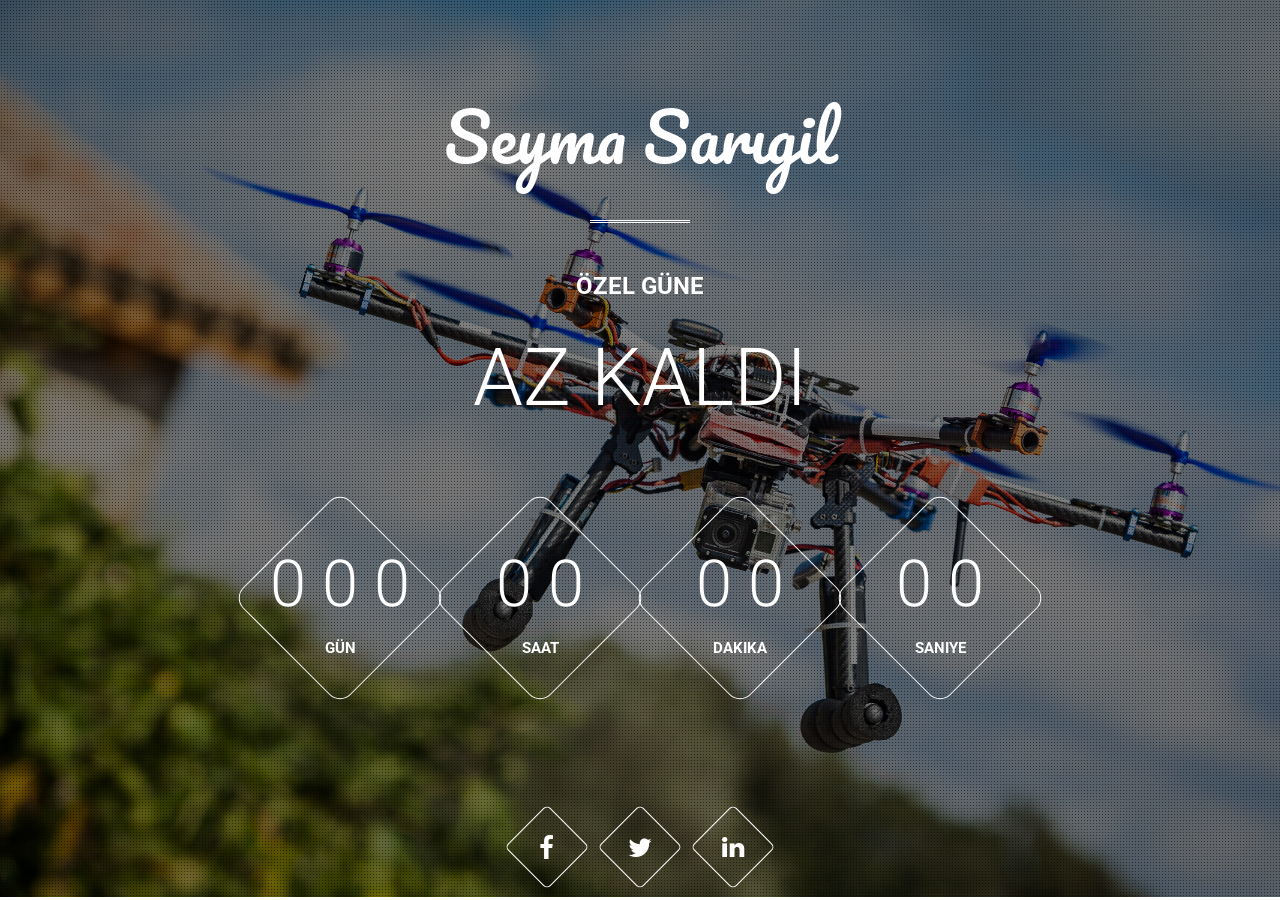
==== index.html @ 9d3ab020 "First initialize" ====
<!DOCTYPE html>
<html>
<head>
	<meta charset="UTF-8">
	<title>Şeyma Sarıgil</title>
	<meta name="description" content="Şeyma Sarıgil" >
	<meta name="author" content="Şeyma Sarıgil <seymasargil@gmail.com>">

	<!-- Mobile Specific Meta -->
	<meta name="viewport" content="width=device-width, initial-scale=1">
	<!--[if IE]><meta http-equiv='X-UA-Compatible' content='IE=edge,chrome=1'><![endif]-->

	<!-- Bootstrap  -->
	<link href="assets/css/bootstrap.min.css" rel="stylesheet">

	<!-- icon fonts font Awesome -->
	<link href="assets/css/font-awesome.min.css" rel="stylesheet">

	<!-- Custom Styles -->
	<link href="assets/css/style.css" rel="stylesheet">

	<!--[if lt IE 9]>
	<script src="assets/js/html5shiv.js"></script>
	<![endif]-->

</head>
<body>


	<!-- Preloader -->
	<div id="preloader">
		<div id="loader">
			<div class="dot"></div>
			<div class="dot"></div>
			<div class="dot"></div>
			<div class="dot"></div>
			<div class="dot"></div>
			<div class="dot"></div>
			<div class="dot"></div>
			<div class="dot"></div>
			<div class="lading"></div>
		</div>
	</div><!-- /#preloader -->
	<!-- Preloader End-->

	<!-- Main Menu -->
	<div id="main-menu" class="navbar navbar-default navbar-fixed-top" role="navigation">
		
		<div class="navbar-header">
			<!-- responsive navigation -->
			<button type="button" class="navbar-toggle" data-toggle="collapse" data-target=".navbar-collapse">
				<span class="sr-only">Menüyü Aç</span>
				<i class="fa fa-bars"></i>
			</button> <!-- /.navbar-toggle -->
			
		</div> <!-- /.navbar-header -->
	</div><!-- /#main-menu -->
	<!-- Main Menu End -->
	

	<!-- Page Top Section -->
	<section id="page-top" class="section-style parallax-bg" data-background-image="images/background/page-top.jpg">
		<div class="pattern height-resize">
			<div class="container">
				<h1 class="site-title">
					Seyma Sarıgil
				</h1><!-- /.site-title -->
				<h3 class="section-name">
					<span>
						Özel Güne
					</span>
				</h3><!-- /.section-name -->
				<h2 class="section-title">
					Az Kaldı
				</h2><!-- /.Section-title  -->
				<div id="time_countdown" class="time-count-container">

					<div class="col-sm-3">
						<div class="time-box">
							<div class="time-box-inner dash days_dash animated" data-animation="rollIn" data-animation-delay="300">
								<span class="time-number">
									<span class="digit">0</span>
									<span class="digit">0</span>
									<span class="digit">0</span>
								</span>
								<span class="time-name">Gün</span>
							</div>
						</div>
					</div>

					<div class="col-sm-3">
						<div class="time-box">
							<div class="time-box-inner dash hours_dash animated" data-animation="rollIn" data-animation-delay="600">
								<span class="time-number">
									<span class="digit">0</span>
									<span class="digit">0</span>	
								</span>
								<span class="time-name">Saat</span>
							</div>
						</div>
					</div>

					<div class="col-sm-3">
						<div class="time-box">
							<div class="time-box-inner dash minutes_dash animated" data-animation="rollIn" data-animation-delay="900">
								<span class="time-number">
									<span class="digit">0</span>
									<span class="digit">0</span>
								</span>
								<span class="time-name">Dakika</span>
							</div>
						</div>
					</div>

					<div class="col-sm-3">
						<div class="time-box">
							<div class="time-box-inner dash seconds_dash animated" data-animation="rollIn" data-animation-delay="1200">
								<span class="time-number">
									<span class="digit">0</span>
									<span class="digit">0</span>
								</span>
								<span class="time-name">Saniye</span>
							</div>
						</div>
					</div>
					
				</div><!-- /.time-count-container -->



				<div class="social-btn-container" style="margin-top:30px;">
					<span class="social-btn-box">
						<a href="https://facebook.com/profile.php?id=100009501969450" class="facebook-btn">
							<i class="fa fa-facebook"></i></a>
						</span><!-- /.social-btn-box -->

						<span class="social-btn-box">
							<a href="https://twitter.com/SeymaSarigil" class="twitter-btn"><i class="fa fa-twitter"></i></a>
						</span><!-- /.social-btn-box -->

						<span class="social-btn-box">
							<a href="https://www.linkedin.com/in/seyma-sarigil-229167a2?authType=NAME_SEARCH&authToken=FrK0&locale=en_US&trk=tyah&trkInfo=clickedVertical%3Amynetwork%2CclickedEntityId%3A364675713%2CauthType%3ANAME_SEARCH%2Cidx%3A1-1-1%2CtarId%3A1454965400474%2Ctas%3A%C5%9Eeyma%20Sar%C4%B1gil" class="linkedin-btn"><i class="fa fa-linkedin"></i></a>
						</span><!-- /.social-btn-box -->



				</div><!-- /.social-btn-container -->
				
			</div><!-- /.container -->
		</div><!-- /.pattern -->		
	</section><!-- /#page-top -->
	<!-- Page Top Section  End -->

		<!-- jQuery Library -->
		<script type="text/javascript" src="assets/js/jquery-2.1.0.min.js"></script>
		<!-- Modernizr js -->
		<script type="text/javascript" src="assets/js/modernizr-2.8.0.min.js"></script>
		<!-- Plugins -->
		<script type="text/javascript" src="assets/js/plugins.js"></script>
		<!-- Custom JavaScript Functions -->
		<script type="text/javascript" src="assets/js/functions.js"></script>
		<!-- jquery.parallax.js -->
		<script type="text/javascript" src="assets/js/jquery.parallax.js"></script>
		<!-- Custom JavaScript Functions -->
		<script type="text/javascript" src="assets/js/jquery.ajaxchimp.min.js"></script>


		<script type="text/javascript">
			jQuery(document).ready(function($) {
				$(window).load(function(){
					$("#page-top").parallax("50%", 0.2);
					$("#subscribe").parallax("50%", 0.2);
				})
			})
		</script>

		
	</body>
	</html>
---- assets/css/style.css ----
/*------------------------------------------------------------------- /

Template Name: Kite
Template URI: http://jwtheme.com/
Author: JWTheme
Author URI: http://jwtheme.com/
Description: Kite Coming Soon HTML Template by JWTheme
Version: 1.1
License: GNU General Public License v2 or later
License URI: http://www.gnu.org/licenses/gpl-2.0.html
Tags: HTML, Template, Coming Soon, Kite

--------------------------------------------------------------------- */


/* Table of contents
---------------------------------------------------------------------- /
*
*  1 - Import Google Font
*  2 - Global Style
*    2.1 - Next Section
*    2.2 - Social Button
*    2.3 - Placeholder color
*    2.4 - Height Resize
*  3 - Main Menu 
*  4 - Page Top Section   
*  5 - About Us Section
*  6 - Subscribe Section
*  7 - Contact Section
*  8 - Footer Section  
*  9 - Media Query 
*    9.1 - media screen and (max-width: 992px)
*    9.2 - media screen and (max-width: 768px)
*    9.3 - media screen and (max-width: 1170px) 
*  10 - Preloader
*
---------------------------------------------------------------------- */




/* 1 - Import Google Font
---------------------------------------------------------------------- */
@import url(http://fonts.googleapis.com/css?family=Pacifico);
@import url(http://fonts.googleapis.com/css?family=Roboto:400,300,400italic,700);
/* 1 - Import Google Font End 
---------------------------------------------------------------------- */




/* 2 - Global Style
---------------------------------------------------------------------- */
body{
	font-family:'Roboto', sans-serif;
	color:#fff;
	-webkit-font-smoothing:antialiased;
	-moz-osx-font-smoothing:grayscale;
}

a{
	color: #3498db;
}
a:focus{
	outline:none;
	outline-offset:inherit;
}
.section-style{
	background-attachment:inherit;
	background-position:50% 0;
	background-repeat:no-repeat;
	margin:0 auto;
	width:100%;
	background-size:cover;
}

.pattern{
	background:rgba(0,0,0,.5) url(../images/pattern.png);
	padding-top:100px;
}
.parallax-bg{
	background-attachment: fixed;
}
.no-parallax-bg{
	background: #7f8c8d; 
}

.container{
	overflow:hidden;
}
.section-name{
	font-weight:700;
	text-align:center;
	text-transform:uppercase;
	margin:0;
}
.section-name span{
	display:inline-block;
	position:relative;
	padding-bottom:15px;
}
.section-name span:before,
.section-name span:after{
	content:"";
	width:100%;
	height:10px;
	border-bottom:1px double #fff;
	position:absolute;
	left:0;
}
.section-name span:before{
	bottom:0;
}
.section-name span:after{
	bottom:2px;
}
.section-title{
	text-align:center;
	text-transform:uppercase;
	font-weight:300;
	font-size:80px;
}
.section-description{
	font-weight:300;
	text-align:center;
	line-height:30px;
}
.form-control{
	padding: 6px 30px;
}
.form-control,
.btn{
	background-color:transparent;

	-webkit-border-radius:0;
	   -moz-border-radius:0;
	    -ms-border-radius:0;
	     -o-border-radius:0;
	        border-radius:0;

	-webkit-transition:all .25s;
	   -moz-transition:all .25s;
	    -ms-transition:all .25s;
	     -o-transition:all .25s;
	        transition:all .25s;
}
.btn:focus, .btn:active:focus, .btn.active:focus {
 	outline: none; 
 	color: #ffffff;
}
.form-control,
.form-control:focus{
	border-color:#fff;
	color:#fff;

	-webkit-box-shadow:none;
	   -moz-box-shadow:none;
	    -ms-box-shadow:none;
	     -o-box-shadow:none;
	        box-shadow:none;
}

/* 2.1 - Next Section
------------------------------------------ */
.next-section{
	text-align:center;
}
.next-section a{
	cursor:pointer;
	display:inline-block;
	width:120px;
	height:120px;
	
	-webkit-border-radius:100%;
	   -moz-border-radius:100%;
	    -ms-border-radius:100%;
	     -o-border-radius:100%;
	        border-radius:100%;

	background-color:rgba(0,0,0,.2);
	box-shadow: 0 0 1px rgba(255,255,255,.2);
	margin:70px;
	padding-top:45px;
	position:relative;
}

.next-section a span{
	display:inline-block;
	width:50px;
	height:50px;
	border:2px solid #fff;
	border-left-color:transparent;
	border-top-color:transparent;
	position:absolute;
	top:20px;
	left:35px;
	
	-webkit-transform:rotate(45deg);
	   -moz-transform:rotate(45deg);
	    -ms-transform:rotate(45deg);
	     -o-transform:rotate(45deg);
	        transform:rotate(45deg);

	opacity:.4;

	-webkit-transition:all .25s;
	   -moz-transition:all .25s;
	    -ms-transition:all .25s;
	     -o-transition:all .25s;
	        transition:all .25s;
}
.next-section a:hover span{
	opacity:1;
}
/* 2.1 - Next Section
------------------------------------------ */



/* 2.2 - Social Button
------------------------------------------ */
.social-btn-container{
	text-align:center;
	margin:50px auto 0 auto;
}
.social-btn-container .social-btn-box{
	display:inline-block;
	width:60px;
	height:60px;

	-webkit-transform:rotate(45deg);
	   -moz-transform:rotate(45deg);
	    -ms-transform:rotate(45deg);
	     -o-transform:rotate(45deg);
	        transform:rotate(45deg);

	border:1px solid #fff;

	-webkit-border-radius:5px;
	   -moz-border-radius:5px;
	    -ms-border-radius:5px;
	     -o-border-radius:5px;
	        border-radius:5px;

	margin:15px;
	position:relative;
	overflow:hidden;
}
.social-btn-container .social-btn-box a{
	color:#fff;
	font-size:26px;
	line-height:80px;
	display:inline-block;
	width:80px;
	height:80px;
	position:absolute;
	top:-10px;
	left:-10px;

	-webkit-transform:rotate(-45deg);
	   -moz-transform:rotate(-45deg);
	    -ms-transform:rotate(-45deg);
	     -o-transform:rotate(-45deg);
	        transform:rotate(-45deg);
}
.social-btn-box,
.social-btn-box a{
	
	-webkit-transition:all .25s;
	   -moz-transition:all .25s;
	    -ms-transition:all .25s;
	     -o-transition:all .25s;
	        transition:all .25s;
}
.social-btn-box:hover{
	border-color:transparent;
}
.social-btn-box .facebook-btn:hover{
	background:#3B5998;
	color: #fff;
}
.social-btn-box .twitter-btn:hover{
	background:#55ACEE;
	color: #fff;
}
.social-btn-box .linkedin-btn:hover{
	background:#0077b5;
	color: #fff;
}
.social-btn-box .google-plus-btn:hover{
	background:#db514f;
	color: #fff;
}
.social-btn-box .youtube-btn:hover{
	background:#cc181e;
	color: #fff;
}
.social-btn-box .github-btn:hover{
	background:#2b2e30;
	color: #fff;
}
.social-btn-box .a:hover{
	background:#3498db;
	color: #fff;
}
/* 2.2 - Social Button
------------------------------------------ */


/* 2.3 - Placeholder color
------------------------------------------ */
.form-control::-webkit-input-placeholder {
   color: #ffffff;
}

.form-control:-moz-placeholder { 
   color: #ffffff;  
}

.form-control::-moz-placeholder { 
   color: #ffffff;  
}

.form-control:-ms-input-placeholder{
	color:#ffffff;
}
/* 2.3 - Placeholder color End 
------------------------------------------ */


/* 2.4 - Height Resize
------------------------------------------ */

.pattern.height-resize{
	padding-top: 40px;
}
.height-resize .time-count-container{
	margin-top: 20px !important;
}
.height-resize .team-container .col-sm-4{
	padding-top:20px !important;
}
/* 2.4 - Height Resize End 
------------------------------------------ */


/* 2 - Global Style End 
---------------------------------------------------------------------- */




/* 3 - Main Menu
---------------------------------------------------------------------- */
.navbar-default .navbar-nav>li>a:hover, 
.navbar-default .navbar-nav>li>a:focus,
.navbar-default .navbar-nav>li>a,
.navbar-default .navbar-nav>.active>a, 
.navbar-default .navbar-nav>.active>a:hover, 
.navbar-default .navbar-nav>.active>a:focus{
	color:#fff;
	background-color:transparent;
}
.navbar-default{
	background-color:transparent;
	border-color:transparent;
}
.navbar-default .navbar-nav>.active>a:after{
	content:"\2192";
	display:inline-block;
	font-style:normal;
	font-weight:normal;
	line-height:1;
	margin-left:10px;
	-webkit-font-smoothing:antialiased;
	-moz-osx-font-smoothing:grayscale;
	
	-webkit-transition:all .25s;
	   -moz-transition:all .25s;
	    -ms-transition:all .25s;
	     -o-transition:all .25s;
	        transition:all .25s;
}
.navbar-nav>li>a{
	padding:5px 15px;
	font-weight:400;
	font-style:italic;
	
	-webkit-transition:all .25s;
	   -moz-transition:all .25s;
	    -ms-transition:all .25s;
	     -o-transition:all .25s;
	        transition:all .25s;
}
.navbar-nav>li>a:hover{
	padding-left:25px;
}
.navbar-default .navbar-collapse, 
.navbar-default .navbar-form{
	border-color: transparent;
}


@media (max-width: 992px) {
    .navbar-header {
        float: none;
    }
    .navbar-left,.navbar-right {
        float: none !important;
    }
    .navbar-toggle {
        display: block;
    }
    .navbar-collapse {
        border-top: 1px solid transparent;
        box-shadow: none;
    }
    .navbar-fixed-top {
		top: 0;
		border-width: 0 0 1px;
	}
    .navbar-collapse.collapse {
        display: none!important;
    }
    .navbar-nav {
        float: none!important;
		margin-top: 7.5px;
	}
	.navbar-nav>li {
        float: none;
    }
    .navbar-nav>li>a {
        padding-top: 10px;
        padding-bottom: 10px;
    }
    .collapse.in{
  		display:block !important;
	}
}

@media screen and (max-width: 992px){
	#headernavigation{
		background:rgba(0,0,0,.5);
	}
	.navbar-default .navbar-toggle:hover, 
	.navbar-default .navbar-toggle:focus{
		background-color:transparent;
	}
	.navbar-default .navbar-toggle{
		margin-top: 15px;
	}
}
@media screen and (min-width: 992px){
	.navbar-fixed-top{
		top:100px;
		z-index:9999;
	}
	.navbar-default{
		width:180px;
	}
	.navbar-nav>li{
		float:none !important;
	}
}
/* 3 - Main Menu End 
---------------------------------------------------------------------- */




/* 4 - Page Top Section 
---------------------------------------------------------------------- */
.site-title{
	text-align:center;
	font-size:66px;
	font-family:'Pacifico';
	margin:0 0 50px 0;
	padding-bottom:50px;
	position:relative;
}
.site-title:before,
.site-title:after{
	content:"";
	width:100px;
	height:10px;
	left:50%;
	margin-left:-50px;
	border-bottom:1px double #fff;
	position:absolute;
}
.site-title:before{
	bottom:0;
}
.site-title:after{
	bottom:2px;
}
#page-top .section-name span:before,
#page-top .section-name span:after{
	content:none;
}
.time-count-container{
	min-height:300px;
	margin-top:50px;
}
.time-box{
	width:150px;
	height:150px;
	display:table;
	border:1px solid #fff;
	margin:50px auto;

	-webkit-border-radius:15px;
	   -moz-border-radius:15px;
	    -ms-border-radius:15px;
	     -o-border-radius:15px;
	        border-radius:15px;
	
	-webkit-transform:rotate(45deg);
	   -moz-transform:rotate(45deg);
	    -ms-transform:rotate(45deg);
	     -o-transform:rotate(45deg);
	        transform:rotate(45deg);
}
.time-box-inner{
	width:150px;
	height:150px;
	display:table;
	text-align:center;

	-webkit-transform:rotate(-45deg);
	   -moz-transform:rotate(-45deg);
	    -ms-transform:rotate(-45deg);
	     -o-transform:rotate(-45deg);
	        transform:rotate(-45deg);
}
.time-number{
	font-size:65px;
	width:100%;
	display:inline-block;
	font-weight:300;
	padding-top: 15%;
		
	-webkit-transition:all .25s;
	   -moz-transition:all .25s;
	    -ms-transition:all .25s;
	     -o-transition:all .25s;
	        transition:all .25s;
}
.time-number .digit{
	line-height: 60px;
	display: inline-block;	
	overflow: hidden;
}

.time-name{
	font-size:15px;
	text-transform:uppercase;
	font-weight:700;
}
.time-until{
	text-align:center;
	margin:0;
}
.time-until span{
	color: #fff;
	font-size:18px;
	line-height:40px;
	display:inline-block;
	background-color:#3498db;
	text-transform:uppercase;
	padding:0px 25px;
}
/* 4 - Page Top Section End 
---------------------------------------------------------------------- */



/* 5 - About Us Section
---------------------------------------------------------------------- */
.team-container .col-sm-4{
	padding:60px 15px 0 15px;
}
.team-container .team-member{
	max-width:245px;
	margin:auto;
	position:relative;
	overflow:hidden;
}


.team-container figcaption{
	text-align:center;
	text-transform:uppercase;
	width:100%;
	height:110px;
	border:1px solid #fff;
	border-top-color:transparent;
	margin:0;
}
.team-container figcaption h4{
	font-size:22px;
	font-weight:700;
	padding-top:20px;
}
.team-container .member-name {
	font-size: 1.5em;
	font-weight: 700;
	margin: 0;
	padding: 26px 10px 5px 10px;
}
.team-container figcaption p{
	font-size: 1.125em;
}
.team-container .social-buttons{
	display:inline-block;
	margin:auto;
	text-align:center;
	width:100%;
}

.team-member .social-btn-container,
.team-member .social-btn-container .social-btn-box{
	-webkit-transition:all .25s;
	   -moz-transition:all .25s;
	    -ms-transition:all .25s;
	     -o-transition:all .25s;
	        transition:all .25s;
}

.team-member .social-btn-container {
	position: absolute;
	top: 0px;
	margin: 0 auto;
	left: 0;
}
.team-member:hover .social-btn-container{
	background: rgba(0,0,0,.5);
}
.team-member .social-btn-container .team-socail-btn{
	overflow: hidden;
	position: relative;
	width:245px;
	height: 230px;
}
.team-member .social-btn-container .social-btn-box{
	position: absolute;

}
.team-member .social-btn-container .facebook-btn-container{
	bottom: 220px;
	right: 230px;
}
.team-member .social-btn-container .twitter-btn-container{
	bottom: 220px;
	left: 230px;
}
.team-member .social-btn-container .linkedin-btn-container{
	top: 220px;
	right: 230px;
}
.team-member .social-btn-container .github-btn-container{
	top: 220px;
	left: 230px;
}

.team-member:hover .social-btn-container .facebook-btn-container{
	bottom: 115px;
	right: 122px;
}
.team-member:hover .social-btn-container .twitter-btn-container{
	bottom: 115px;
	left: 122px;
}
.team-member:hover .social-btn-container .linkedin-btn-container{
	top: 115px;
	right: 122px;
}
.team-member:hover .social-btn-container .github-btn-container{
	top: 115px;
	left: 122px;
}
.team-container .social-buttons a{
	color:#fff;
	width:24px;
	height:24px;
	display:inline-block;
	font-size:24px;
	text-align:center;
}
.team-container .team-member figure,
.team-container .team-member figcaption,
.team-container .team-member img,
.team-container .team-member .social-buttons{
	
	-webkit-transition:all .25s;
	   -moz-transition:all .25s;
	    -ms-transition:all .25s;
	     -o-transition:all .25s;
	        transition:all .25s;
}
.team-container .team-member:hover figure{
	background-color:#3498db;
	color:#fff;
}
.team-container .team-member:hover figcaption{
	border-color:#3498db;
	color:#fff;
}

.team-container .team-member:hover .social-buttons{
	top:90px;
}
/* 5 - About Us Section End 
---------------------------------------------------------------------- */




/* 6 - Subscribe Section
---------------------------------------------------------------------- */

form.news-letter{
	max-width:550px;
	margin:auto;
	height:60px;
	margin-top:70px;
	position:relative;
}
form.news-letter .form-control{
	height:60px;
	padding-right:75px;
}
form.news-letter .btn{
	width:60px;
	height:60px;
	border:1px solid #fff;
	position:absolute;
	top:0;
	right:0;
	font-size:25px;
}

form.news-letter .btn:hover{
	color:#3498db;
}
#subscribe-loading {
	display: none;
	line-height: 45px;
	cursor: inherit;
}
#subscribe-loading:hover{
	color: inherit;
}
.subscribe-message{
	text-align: center;
	font-size: 1.125em;
}

.subscribe-hide {
	position: relative;
}


.subscribe-error{
	color: #ffffff;
	position: absolute;
	background: rgba(52, 152, 219,1);
	display: none;
	left: 25px;
	bottom:60px;
	padding: 5px 10px;
	border-radius: 3px;
}
.subscribe-error:after{
	position: absolute;
	content: "";
	width: 0;
	height: 0;
	border-style: solid;
	border-width: 12px;
	border-color: rgba(52, 152, 219,1) transparent  transparent transparent;
	left: 25px;
	bottom: -24px;
}
/* 6 - Subscribe Section End 
---------------------------------------------------------------------- */




/* 7 - Contact Section
---------------------------------------------------------------------- */
#contact .next-section a{

	-webkit-transform:rotate(180deg);
	   -moz-transform:rotate(180deg);
	    -ms-transform:rotate(180deg);
	     -o-transform:rotate(180deg);
	        transform:rotate(180deg);
}
#contact-form .col-sm-6, 
#contact-form .col-sm-10,
#contact-form .col-sm-2{
	padding:0;
}
#contact-form{
	margin-top:70px;
	margin-bottom:10px;
}
#contact-form  input{
	height:60px;
}
#contact-form #first_name{
	border-right:0px solid transparent;
	border-bottom:0px solid transparent;
}
#contact-form #last_name{
	border-bottom:0px solid transparent;
}
#contact-form  #email{
	border-right:0px solid transparent;
}
#contact-form textarea.form-control{
	height:130px;
	border-top:0px solid transparent;
	padding-top: 20px;
}
#contact-form  .btn{
	font-size:50px;
	height:130px;
	border:1px solid #fff;
	border-left:0px solid transparent;
	border-top:0px solid transparent;
}
#contact-form  .btn:hover{
	color:#3498db;
}
#contact-form  .col-sm-6,
#contact-form  .col-sm-10{
	position: relative;
}
.first-name-error,
.last-name-error,
.contact-email-error,
.contact-subject-error,
.contact-message-error{
	color: #ffffff;
	position: absolute;
	background: rgba(52, 152, 219,1);
	display: none;
	left: 25px;
	top: -30px;
	padding: 5px 10px;
	border-radius: 3px;
}

.first-name-error:after,
.last-name-error:after,
.contact-email-error:after,
.contact-subject-error:after,
.contact-message-error:after{
	position: absolute;
	content: "";
	width: 0;
	height: 0;
	border-style: solid;
	border-width: 12px;
	border-color: rgba(52, 152, 219,1) transparent  transparent transparent;
	left: 25px;
	bottom: -24px;
}
#contact-loading{
	display: none;
	cursor: inherit;
	line-height: 110px;
}
#contact-loading:hover{
	color: inherit;
}
.contact-message{
	text-align: center;
	font-size: 1.125em;
}

/* 7 - Contact Section End 
---------------------------------------------------------------------- */




/* 8 - Footer Section  
---------------------------------------------------------------------- */
#footer-section{
	width: 100%;
	min-height: 80px;
}
#footer-section p{
	margin: 0;
	padding: 25px 15px; 
	text-align: center;
	line-height: 30px;
	color: #1a1a1a;
}
#footer-section p a{
	color: #3498db;
}
/* 8 - Footer Section End 
---------------------------------------------------------------------- */





/* 9 - Media Query 
---------------------------------------------------------------------- */

/* 9.1 - media screen and (max-width: 992px)
------------------------------------------------ */
@media screen and (max-width: 992px){
	.container{
		width:100%;
		max-width:830px;
	}
}
@media (min-width: 992px){
	.container{
		width:100%;
		max-width:830px;
	}
}


/* 9.1 - media screen and (max-width: 992px)  End
------------------------------------------------ */




/* 9.2 - media screen and (max-width: 768px)
------------------------------------------------ */



@media screen and (max-width: 768px){
	.section-title{
		font-size:40px;
	}
	#contact-form #first_name{
		border-right:1px solid #fff;
	}
	#contact-form #subject{
		border-top:0px solid transparent;
	}
	#contact-form  #email{
		border-right:1px solid #fff;
	}
		#contact-form  .btn{
	border-left:1px solid #fff;
	}
}

/* 9.2 - media screen and (max-width: 768px) End
------------------------------------------------ */


/* 9.3 - media screen and (max-width: 1170px)
------------------------------------------------ */
@media (min-width: 1170px){
	.container{
		width:830px;
	}
}
/* 9.3 - media screen and (max-width: 1170px) End
------------------------------------------------ */


/* 9 - Media Query End
---------------------------------------------------------------------- */




/* 10 - Preloader
---------------------------------------------------------------------- */
#preloader{
	position: fixed;
	width: 100%;
	background: rgba(255,255,255,.97);
	height: 100%;
	z-index: 99999999999;

}

#loader {
 	position: absolute;
 	top: 0;
	left: 0;
	right: 0;
	bottom: 0;
	width: 175px;
	height: 175px;
	margin: auto;
}
#loader .dot {
	position: absolute;
	top: 0;
	left: 0;
	right: 0;
	bottom: 0;
	width: 87.5px;
	height: 100%;
	margin: auto;
}
#loader .dot:before {
	content: '';
	position: absolute;
	top: 0;
	left: 0;
	right: 0;
	width: 87.5px;
	height: 87.5px;
	border-radius: 100%;
	-webkit-transform: scale(0);
	   -moz-transform: scale(0);
	    -ms-transform: scale(0);
	     -o-transform: scale(0);
	        transform: scale(0);
}
#loader .dot:nth-child(7n+1) {
	-webkit-transform: rotate(45deg);
	   -moz-transform: rotate(45deg);
	    -ms-transform: rotate(45deg);
	     -o-transform: rotate(45deg);
	        transform: rotate(45deg);
}
#loader .dot:nth-child(7n+1):before {
	background: #00ff80;
	-webkit-animation: load 0.8s linear 0.1s infinite;
	   -moz-animation: load 0.8s linear 0.1s infinite;
	    -ms-animation: load 0.8s linear 0.1s infinite;
	     -o-animation: load 0.8s linear 0.1s infinite;
	        animation: load 0.8s linear 0.1s infinite;
}
#loader .dot:nth-child(7n+2) {
	-webkit-transform: rotate(90deg);
	   -moz-transform: rotate(90deg);
	    -ms-transform: rotate(90deg);
	     -o-transform: rotate(90deg);
	        transform: rotate(90deg);
}
#loader .dot:nth-child(7n+2):before {
background: #00ffea;
	-webkit-animation: load 0.8s linear 0.2s infinite;
	   -moz-animation: load 0.8s linear 0.2s infinite;
	    -ms-animation: load 0.8s linear 0.2s infinite;
	     -o-animation: load 0.8s linear 0.2s infinite;
	        animation: load 0.8s linear 0.2s infinite;
}
#loader .dot:nth-child(7n+3) {
	-webkit-transform: rotate(135deg);
	   -moz-transform: rotate(135deg);
	    -ms-transform: rotate(135deg);
	     -o-transform: rotate(135deg);
	        transform: rotate(135deg);
}
#loader .dot:nth-child(7n+3):before {
background: #00aaff;
	-webkit-animation: load 0.8s linear 0.3s infinite;
	   -moz-animation: load 0.8s linear 0.3s infinite;
	    -ms-animation: load 0.8s linear 0.3s infinite;
	     -o-animation: load 0.8s linear 0.3s infinite;
	        animation: load 0.8s linear 0.3s infinite;
}
#loader .dot:nth-child(7n+4) {
	-webkit-transform: rotate(180deg);
	   -moz-transform: rotate(180deg);
	    -ms-transform: rotate(180deg);
	     -o-transform: rotate(180deg);
	        transform: rotate(180deg);
}
#loader .dot:nth-child(7n+4):before {
	background: #0040ff;
	-webkit-animation: load 0.8s linear 0.4s infinite;
	   -moz-animation: load 0.8s linear 0.4s infinite;
	    -ms-animation: load 0.8s linear 0.4s infinite;
	     -o-animation: load 0.8s linear 0.4s infinite;
	        animation: load 0.8s linear 0.4s infinite;
}
#loader .dot:nth-child(7n+5) {
	-webkit-transform: rotate(225deg);
	   -moz-transform: rotate(225deg);
	    -ms-transform: rotate(225deg);
	     -o-transform: rotate(225deg);
	        transform: rotate(225deg);
}
#loader .dot:nth-child(7n+5):before {
	background: #2a00ff;
	-webkit-animation: load 0.8s linear 0.5s infinite;
	   -moz-animation: load 0.8s linear 0.5s infinite;
	    -ms-animation: load 0.8s linear 0.5s infinite;
	     -o-animation: load 0.8s linear 0.5s infinite;
	        animation: load 0.8s linear 0.5s infinite;
}
#loader .dot:nth-child(7n+6) {
	-webkit-transform: rotate(270deg);
	   -moz-transform: rotate(270deg);
	    -ms-transform: rotate(270deg);
	     -o-transform: rotate(270deg);
	        transform: rotate(270deg);
}
#loader .dot:nth-child(7n+6):before {
	background: #9500ff;
	-webkit-animation: load 0.8s linear 0.6s infinite;
	   -moz-animation: load 0.8s linear 0.6s infinite;
	    -ms-animation: load 0.8s linear 0.6s infinite;
	     -o-animation: load 0.8s linear 0.6s infinite;
	        animation: load 0.8s linear 0.6s infinite;
}
#loader .dot:nth-child(7n+7) {
	-webkit-transform: rotate(315deg);
	   -moz-transform: rotate(315deg);
	    -ms-transform: rotate(315deg);
	     -o-transform: rotate(315deg);
	        transform: rotate(315deg);
}
#loader .dot:nth-child(7n+7):before {
	background: magenta;
	-webkit-animation: load 0.8s linear 0.7s infinite;
	   -moz-animation: load 0.8s linear 0.7s infinite;
	    -ms-animation: load 0.8s linear 0.7s infinite;
	     -o-animation: load 0.8s linear 0.7s infinite;
	        animation: load 0.8s linear 0.7s infinite;
}
#loader .dot:nth-child(7n+8) {
	-webkit-transform: rotate(360deg);
	   -moz-transform: rotate(360deg);
	    -ms-transform: rotate(360deg);
	     -o-transform: rotate(360deg);
	        transform: rotate(360deg);
}
#loader .dot:nth-child(7n+8):before {
	background: #ff0095;
	-webkit-animation: load 0.8s linear 0.8s infinite;
	   -moz-animation: load 0.8s linear 0.8s infinite;
	    -ms-animation: load 0.8s linear 0.8s infinite;
	     -o-animation: load 0.8s linear 0.8s infinite;
	        animation: load 0.8s linear 0.8s infinite;
}
#loader .lading{
	background-image: url(../images/loading.gif);
	background-repeat: no-repeat;
	position: absolute;
	left: 0;
	right: 0;
	bottom: -40px;
	height: 20px;
	width: 180px;
	background-position: 50% 50%;
}

@-webkit-keyframes load {
	100% {
		opacity: 0;
		-webkit-transform: scale(1);
	}
}
@-moz-keyframes load  {
	100% {
		opacity: 0;
		-moz-transform: scale(1);
	}
}
@-ms-keyframes load {
	100% {
		opacity: 0;
		-ms-transform: scale(1);
	}
}
@-o-keyframes load {
	100% {
		opacity: 0;
		-o-transform: scale(1);
	}
}
@keyframes load {
	100% {
		opacity: 0;
		transform: scale(1);
	}
}

/* 10 - Preloader End
---------------------------------------------------------------------- */
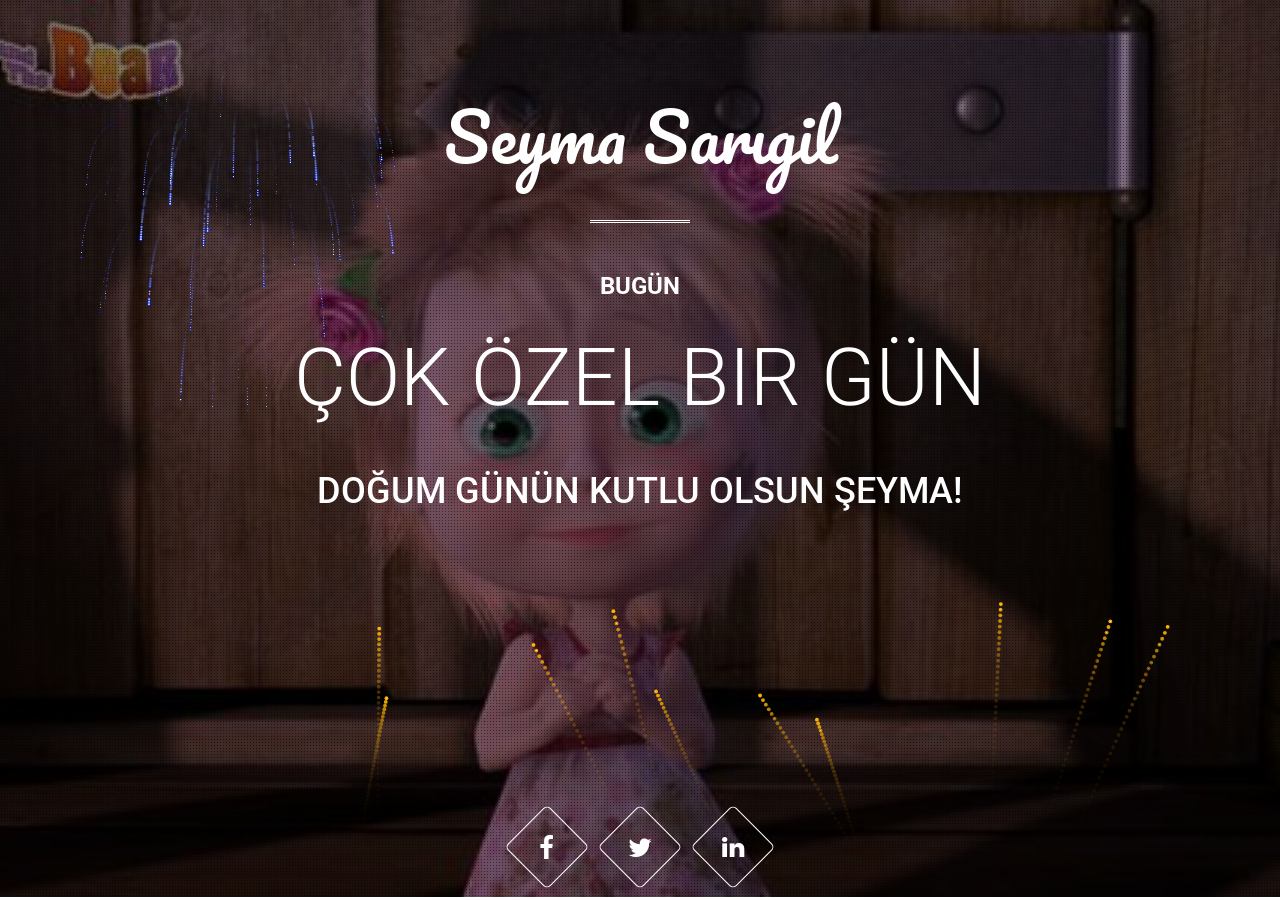
==== commit 0ca7e0a1: "Doğum Gunun Kutlu Olsun Seyma :tada: :gift: :sparkles: :star: :collision:" ====
--- a/index.html
+++ b/index.html
@@ -157,6 +157,10 @@
 		<script type="text/javascript" src="assets/js/modernizr-2.8.0.min.js"></script>
 		<!-- Plugins -->
 		<script type="text/javascript" src="assets/js/plugins.js"></script>
+	<!-- Countdown -->
+	<script type="text/javascript" src="assets/js/jquery.countdown.min.js"></script>
+	<!-- Firework -->
+	<script type="text/javascript" src="assets/js/jquery.fireworks.js"></script>
 		<!-- Custom JavaScript Functions -->
 		<script type="text/javascript" src="assets/js/functions.js"></script>
 		<!-- jquery.parallax.js -->
